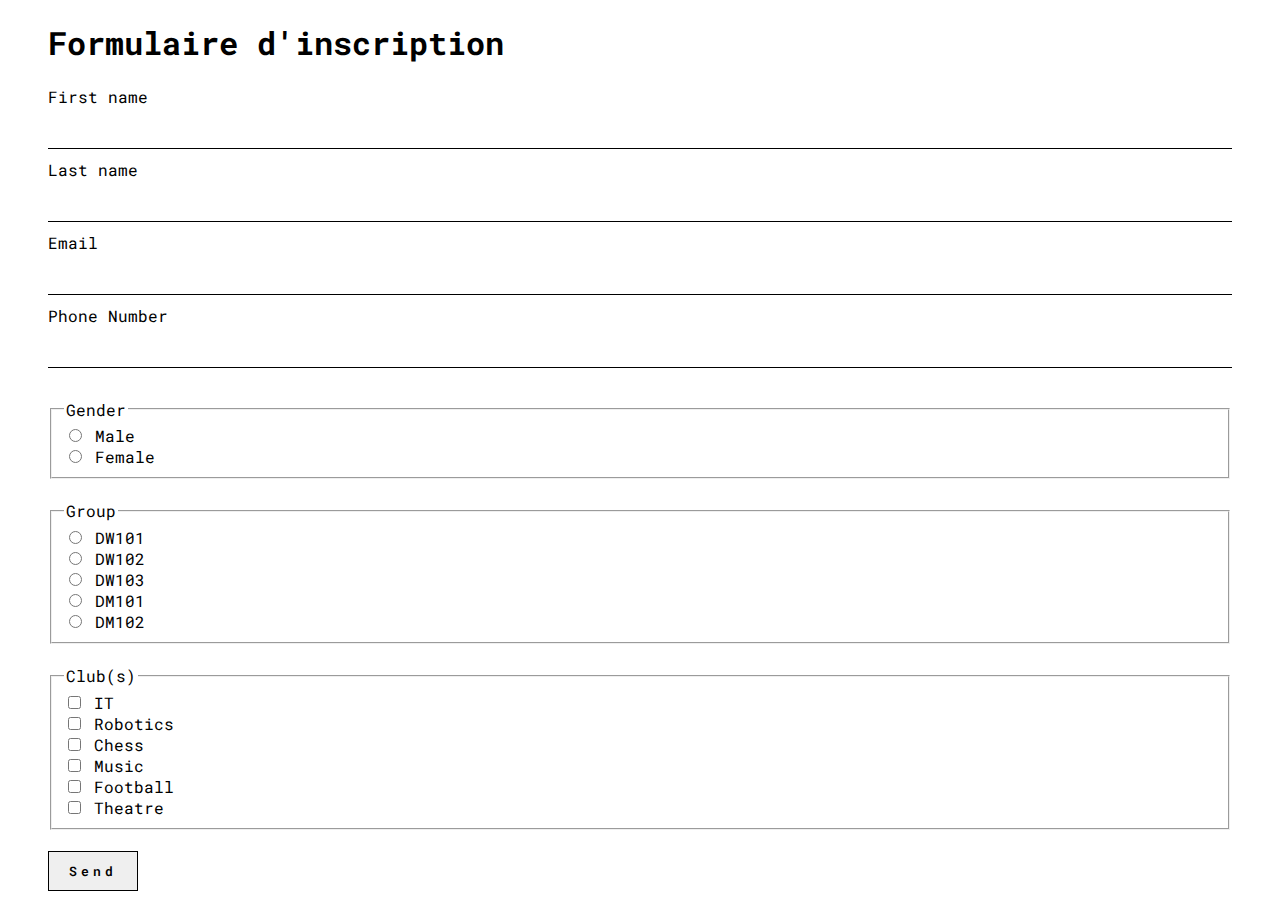
==== index.html @ 6708a0a6 "last change" ====
<!DOCTYPE html>
<html lang="en">
<head>
    <meta charset="UTF-8">
    <meta name="viewport" content="width=device-width, initial-scale=1.0">
    <link rel="preconnect" href="https://fonts.googleapis.com">
    <link rel="preconnect" href="https://fonts.gstatic.com" crossorigin>
    <link href="https://fonts.googleapis.com/css2?family=Roboto+Mono:wght@200;300;400;500;600;700&display=swap" rel="stylesheet">
    <link rel="stylesheet" href="style.css">
    <title>Clubs Parascolaires Solicode</title>
</head>
<body>
    <header>
        <h1>Formulaire d'inscription</h1>
    </header>
    <form name="form" onsubmit="return checked()">
        <label for="first-name">First name</label><br>
        <input type="text" id="first-name">
        <p class="erore" id="f-name">please enter your first-name</p>
        <label for="last-name">Last name</label><br>
        <input type="text" id="last-name"><br>
        <p class="erore" id="l-name">please enter your last-name</p>
        <label for="email">Email</label><br>
        <input type="text"  id="email"><br>
        <p class="erore" id="e-mail">please enter your Email</p>
        <label for="phone">Phone Number</label><br>
        <input type="text" id="phone"><br>
        <p class="erore" id="number">please enter your Phone Number</p><br>
        <fieldset>
            <legend>Gender</legend>
            <div>
                <input type="radio" name="Gender" id="male">
                <label for="male">Male</label>
            </div>
            <div>
                <input type="radio" name="Gender" id="female">
                <label for="female">Female</label>
            </div>
        </fieldset><br>
        <p class="erore" id="gender">please select your Gender</p>
        <fieldset>
            <legend>Group</legend>
            <div>
              <input type="radio" id="DW101" name="Group" value="DW101">
              <label for="DW101">DW101</label>
            </div>
            <div>
              <input type="radio" id="DW102" name="Group" value="DW102">
              <label for="DW102">DW102</label>
            </div>
            <div>
              <input type="radio" id="DW103" name="Group" value="DW103">
              <label for="DW103">DW103</label>
            </div>
            <div>
                <input type="radio" id="DM101" name="Group" value="DM101">
                <label for="DM101">DM101</label>
            </div>
            <div>
                <input type="radio" id="DM102" name="Group" value="DM102">
                <label for="DM102">DM102</label>
            </div>
        </fieldset><br>
        <p class="erore" id="group">please select your Group</p>
        <fieldset>
            <legend>Club(s)</legend>
            <div>
                <input type="checkbox" name="Club(s)" id="IT" value="IT">
                <label for="IT">IT</label>
            </div>
            <div>
                <input type="checkbox" name="Club(s)" id="Robotics" value="Robotics">
                <label for="Robotics">Robotics</label>
            </div>
            <div>
                <input type="checkbox" name="Club(s)" id="Chess" value="Chess">
                <label for="Chess">Chess</label>
            </div>
            <div>
                <input type="checkbox" name="Club(s)" id="Music" value="Music">
                <label for="Music">Music</label>
            </div>
            <div>
                <input type="checkbox" name="Club(s)" id="Football" value="Football">
                <label for="Football">Football</label>
            </div>
            <div>
                <input type="checkbox" name="Club(s)" id="Theatre" value="Theatre">
                <label for="Theatre">Theatre</label>
            </div>
        </fieldset>
        <p class="erore" id="club">please select the Club(s) you want to join</p><br>
        <input type="submit" value="Send" id="send">
    </form>
    <script src="script.js"></script>
</body>
</html>
---- style.css ----
*{
    box-sizing: border-box;
    font-family: 'Roboto Mono', monospace;
    scroll-behavior: smooth;
    transition: 0.3s;
}
body{
    margin: 1em 3em;
}
/* ==========erore message========= */
.erore{
    text-align: center;
    font-size: small;
    background-color: red;
    padding: 1em 2em;
    width: 30%;
    color: #ffff;
    display: none;
}
/* =======form======== */
input[type=text] {
    width: 100%;
    padding: 10px 0;
    font-size: 16px;
    color: rgb(0, 0, 0);
    margin-bottom: 10px;
    border: none;
    border-bottom: 1px solid rgb(0, 0, 0);
    outline: none;
    background: transparent;
}
form input[type=submit]{
    padding: 10px 20px;
    color: #000000;
    letter-spacing: 4px;
    color: black;
    font-weight: 600;
    border: solid black 1px;
}
form input[type=submit]:hover{
    color: #000000ca;
    background-color: rgb(0, 255, 174);
    border-radius: 5px;
    border-color: rgb(0, 255, 174);
    cursor: pointer;
}
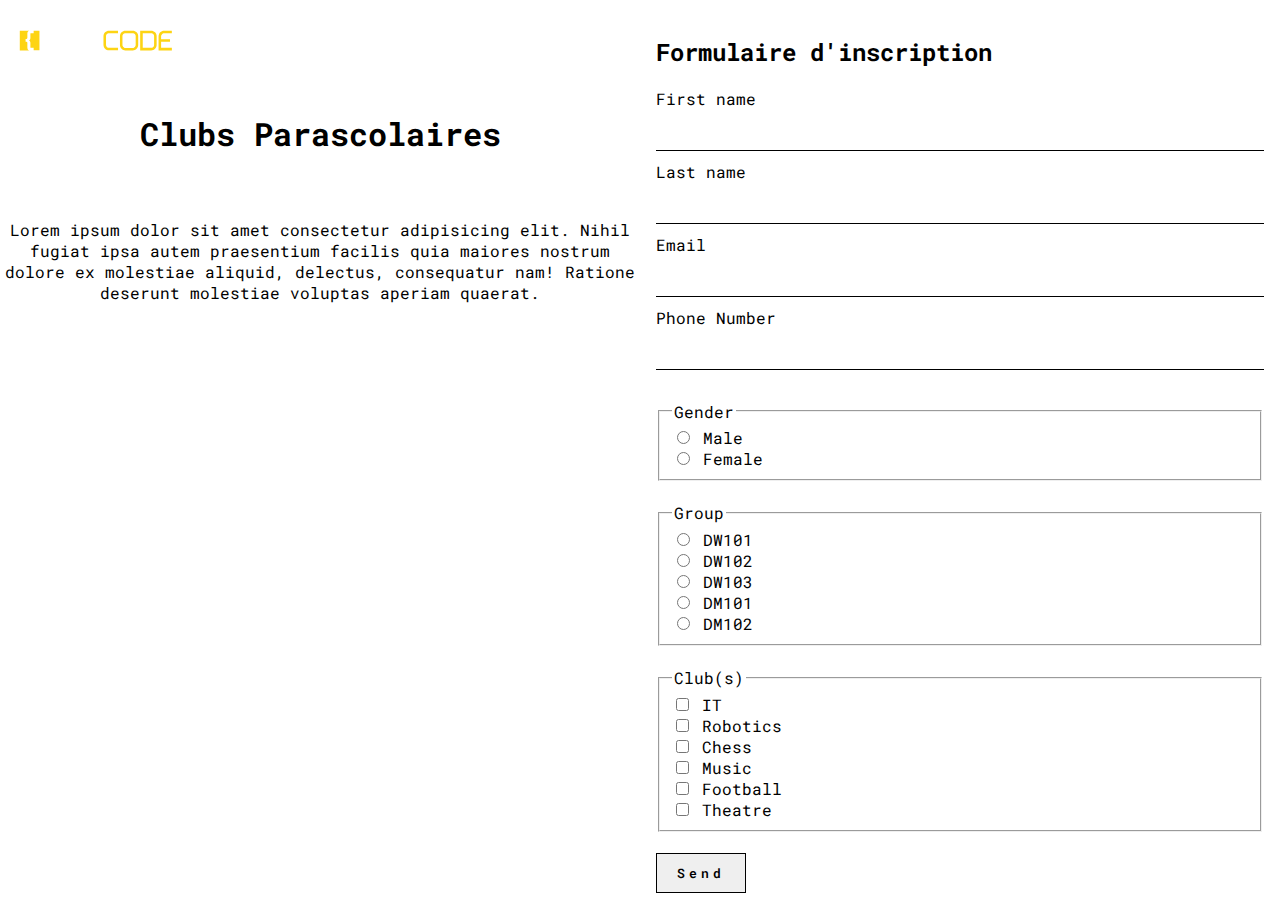
==== commit 77ab1dac: "fixed" ====
--- a/index.html
+++ b/index.html
@@ -7,13 +7,17 @@
     <link rel="preconnect" href="https://fonts.gstatic.com" crossorigin>
     <link href="https://fonts.googleapis.com/css2?family=Roboto+Mono:wght@200;300;400;500;600;700&display=swap" rel="stylesheet">
     <link rel="stylesheet" href="style.css">
+    <script src="valide.js" defer></script>
     <title>Clubs Parascolaires Solicode</title>
 </head>
 <body>
-    <header>
-        <h1>Formulaire d'inscription</h1>
-    </header>
-    <form name="form" onsubmit="return checked()">
+    <section>
+            <img src="image/logo-solicode.svg" alt="logo">
+            <h1>Clubs Parascolaires</h1>
+        <p>Lorem ipsum dolor sit amet consectetur adipisicing elit. Nihil fugiat ipsa autem praesentium facilis quia maiores nostrum dolore ex molestiae aliquid, delectus, consequatur nam! Ratione deserunt molestiae voluptas aperiam quaerat.</p>
+    </section>
+    <form id="form">
+        <h2 id="title">Formulaire d'inscription</h2>
         <label for="first-name">First name</label><br>
         <input type="text" id="first-name">
         <p class="erore" id="f-name">please enter your first-name</p>
@@ -92,6 +96,5 @@
         <p class="erore" id="club">please select the Club(s) you want to join</p><br>
         <input type="submit" value="Send" id="send">
     </form>
-    <script src="script.js"></script>
 </body>
 </html>--- a/style.css
+++ b/style.css
@@ -5,7 +5,11 @@
     transition: 0.3s;
 }
 body{
-    margin: 1em 3em;
+    margin:0;
+    display: grid;
+    grid-template-columns: repeat(2, 1fr);
+    grid-template-rows: auto;
+    grid-template-areas: "section form";
 }
 /* ==========erore message========= */
 .erore{
@@ -13,11 +17,35 @@
     font-size: small;
     background-color: red;
     padding: 1em 2em;
-    width: 30%;
+    width: 50%;
     color: #ffff;
     display: none;
 }
+/* ======== section ======== */
+section{
+    background-image: url(image/solicode.jpg);
+    background-repeat: no-repeat;
+    background-size: cover;
+    grid-area: section;
+}
+section h1{
+    font-size: xx-large;
+    text-align: center;
+    margin-bottom: 2em;
+}
+section img{
+    width: 25%;
+    margin-left: 1em;
+}
+section p{
+    width: 100%;
+    text-align: center;
+}
 /* =======form======== */
+form{
+    padding: 1em;
+    grid-area: form;
+}
 input[type=text] {
     width: 100%;
     padding: 10px 0;
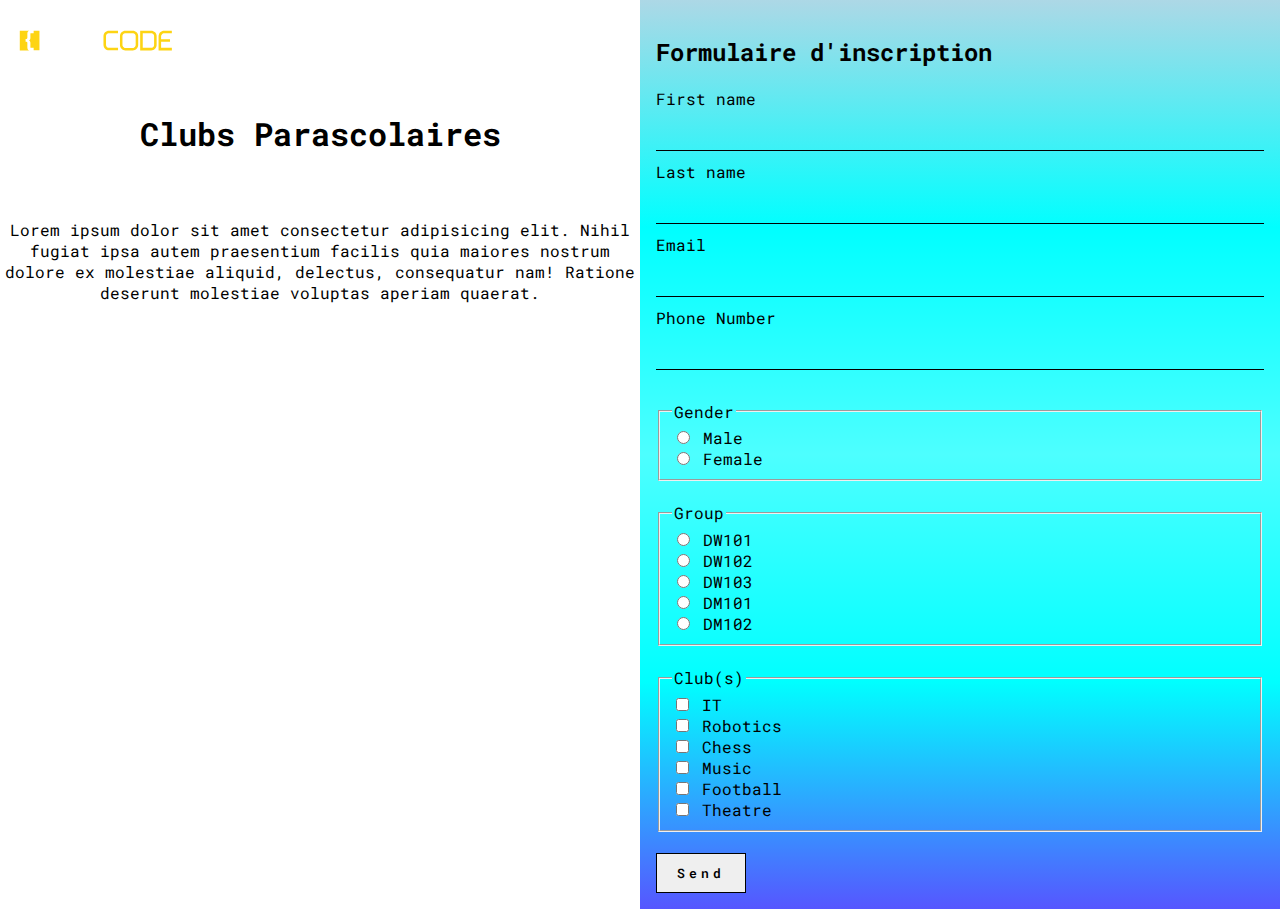
==== commit 03b5f087: "add requered" ====
--- a/index.html
+++ b/index.html
@@ -1,20 +1,25 @@
 <!DOCTYPE html>
 <html lang="en">
+
 <head>
     <meta charset="UTF-8">
     <meta name="viewport" content="width=device-width, initial-scale=1.0">
     <link rel="preconnect" href="https://fonts.googleapis.com">
     <link rel="preconnect" href="https://fonts.gstatic.com" crossorigin>
-    <link href="https://fonts.googleapis.com/css2?family=Roboto+Mono:wght@200;300;400;500;600;700&display=swap" rel="stylesheet">
+    <link href="https://fonts.googleapis.com/css2?family=Roboto+Mono:wght@200;300;400;500;600;700&display=swap"
+        rel="stylesheet">
     <link rel="stylesheet" href="style.css">
     <script src="valide.js" defer></script>
     <title>Clubs Parascolaires Solicode</title>
 </head>
+
 <body>
     <section>
-            <img src="image/logo-solicode.svg" alt="logo">
-            <h1>Clubs Parascolaires</h1>
-        <p>Lorem ipsum dolor sit amet consectetur adipisicing elit. Nihil fugiat ipsa autem praesentium facilis quia maiores nostrum dolore ex molestiae aliquid, delectus, consequatur nam! Ratione deserunt molestiae voluptas aperiam quaerat.</p>
+        <img src="image/logo-solicode.svg" alt="logo">
+        <h1>Clubs Parascolaires</h1>
+        <p>Lorem ipsum dolor sit amet consectetur adipisicing elit. Nihil fugiat ipsa autem praesentium facilis quia
+            maiores nostrum dolore ex molestiae aliquid, delectus, consequatur nam! Ratione deserunt molestiae voluptas
+            aperiam quaerat.</p>
     </section>
     <form id="form">
         <h2 id="title">Formulaire d'inscription</h2>
@@ -25,7 +30,7 @@
         <input type="text" id="last-name"><br>
         <p class="erore" id="l-name">please enter your last-name</p>
         <label for="email">Email</label><br>
-        <input type="text"  id="email"><br>
+        <input type="text" id="email"><br>
         <p class="erore" id="e-mail">please enter your Email</p>
         <label for="phone">Phone Number</label><br>
         <input type="text" id="phone"><br>
@@ -45,16 +50,16 @@
         <fieldset>
             <legend>Group</legend>
             <div>
-              <input type="radio" id="DW101" name="Group" value="DW101">
-              <label for="DW101">DW101</label>
+                <input type="radio" id="DW101" name="Group" value="DW101">
+                <label for="DW101">DW101</label>
             </div>
             <div>
-              <input type="radio" id="DW102" name="Group" value="DW102">
-              <label for="DW102">DW102</label>
+                <input type="radio" id="DW102" name="Group" value="DW102">
+                <label for="DW102">DW102</label>
             </div>
             <div>
-              <input type="radio" id="DW103" name="Group" value="DW103">
-              <label for="DW103">DW103</label>
+                <input type="radio" id="DW103" name="Group" value="DW103">
+                <label for="DW103">DW103</label>
             </div>
             <div>
                 <input type="radio" id="DM101" name="Group" value="DM101">
@@ -97,4 +102,5 @@
         <input type="submit" value="Send" id="send">
     </form>
 </body>
+
 </html>--- a/style.css
+++ b/style.css
@@ -43,6 +43,7 @@
 }
 /* =======form======== */
 form{
+    background-image: linear-gradient( lightblue, rgb(0, 255, 255), rgb(77, 255, 255),aqua , rgb(86, 86, 255));
     padding: 1em;
     grid-area: form;
 }
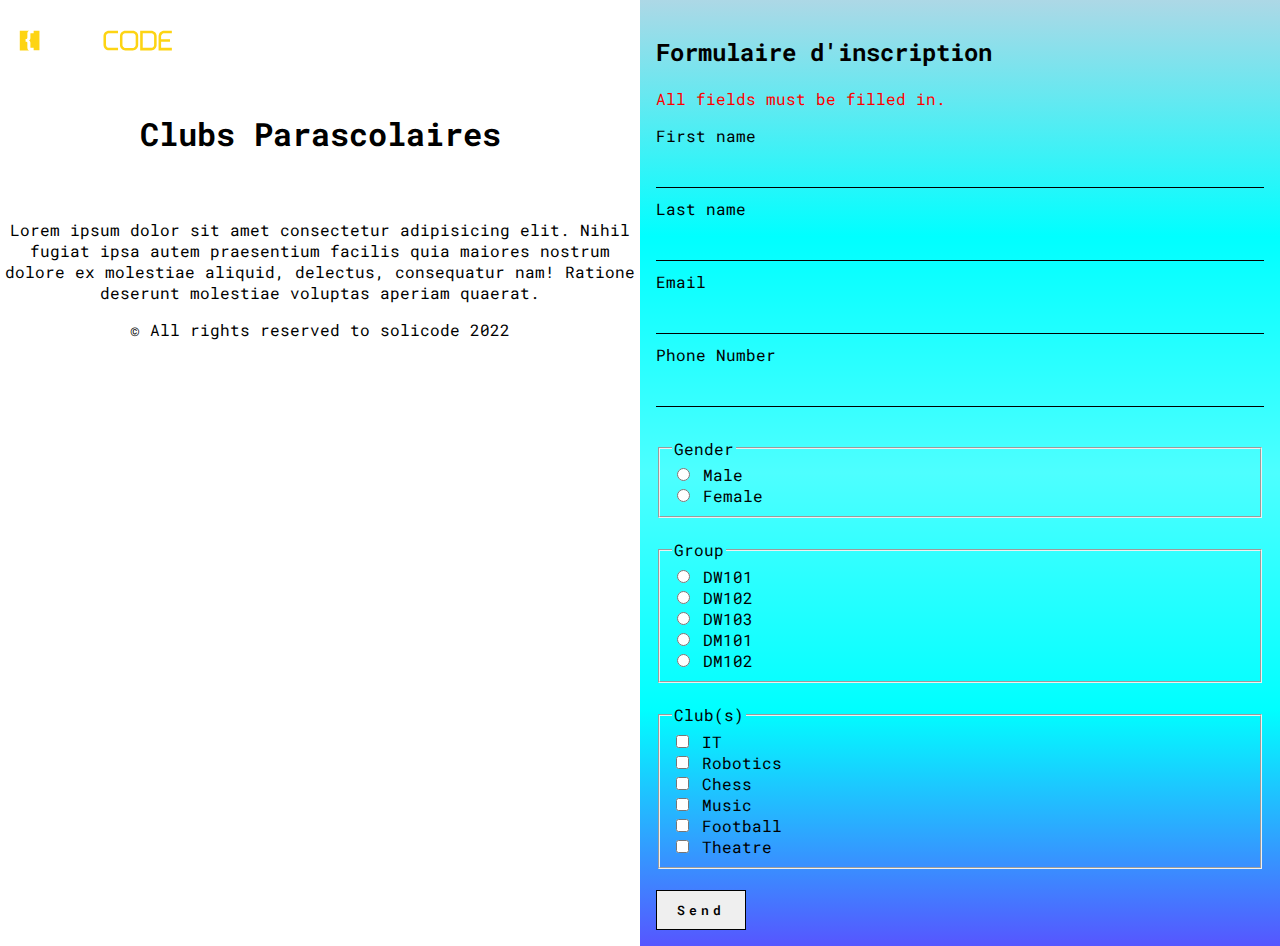
==== commit 244e5990: "all needed" ====
--- a/index.html
+++ b/index.html
@@ -20,9 +20,11 @@
         <p>Lorem ipsum dolor sit amet consectetur adipisicing elit. Nihil fugiat ipsa autem praesentium facilis quia
             maiores nostrum dolore ex molestiae aliquid, delectus, consequatur nam! Ratione deserunt molestiae voluptas
             aperiam quaerat.</p>
+        <footer>&copy; All rights reserved to solicode 2022</footer>
     </section>
     <form id="form">
         <h2 id="title">Formulaire d'inscription</h2>
+        <p id="should">All fields must be filled in.</p>
         <label for="first-name">First name</label><br>
         <input type="text" id="first-name">
         <p class="erore" id="f-name">please enter your first-name</p>
@@ -35,7 +37,7 @@
         <label for="phone">Phone Number</label><br>
         <input type="text" id="phone"><br>
         <p class="erore" id="number">please enter your Phone Number</p><br>
-        <fieldset>
+        <fieldset id="allgender">
             <legend>Gender</legend>
             <div>
                 <input type="radio" name="Gender" id="male">
@@ -47,7 +49,7 @@
             </div>
         </fieldset><br>
         <p class="erore" id="gender">please select your Gender</p>
-        <fieldset>
+        <fieldset id="allgroup">
             <legend>Group</legend>
             <div>
                 <input type="radio" id="DW101" name="Group" value="DW101">
@@ -71,7 +73,7 @@
             </div>
         </fieldset><br>
         <p class="erore" id="group">please select your Group</p>
-        <fieldset>
+        <fieldset id="allclub">
             <legend>Club(s)</legend>
             <div>
                 <input type="checkbox" name="Club(s)" id="IT" value="IT">
@@ -98,7 +100,7 @@
                 <label for="Theatre">Theatre</label>
             </div>
         </fieldset>
-        <p class="erore" id="club">please select the Club(s) you want to join</p><br>
+        <p class="erore" id="club">please select between 1 to 3 Club(s)</p><br>
         <input type="submit" value="Send" id="send">
     </form>
 </body>
--- a/style.css
+++ b/style.css
@@ -2,7 +2,7 @@
     box-sizing: border-box;
     font-family: 'Roboto Mono', monospace;
     scroll-behavior: smooth;
-    transition: 0.3s;
+    transition: 0.2s;
 }
 body{
     margin:0;
@@ -12,14 +12,13 @@
     grid-template-areas: "section form";
 }
 /* ==========erore message========= */
+#should{
+    color: red;
+}
 .erore{
-    text-align: center;
     font-size: small;
-    background-color: red;
-    padding: 1em 2em;
-    width: 50%;
-    color: #ffff;
     display: none;
+    color: red;
 }
 /* ======== section ======== */
 section{
@@ -39,6 +38,9 @@
 }
 section p{
     width: 100%;
+    text-align: center;
+}
+footer{
     text-align: center;
 }
 /* =======form======== */
@@ -72,4 +74,14 @@
     border-radius: 5px;
     border-color: rgb(0, 255, 174);
     cursor: pointer;
+}
+/* =====media======= */
+@media only screen and (max-width: 768px) {
+    body{
+        margin:0;
+        display: grid;
+        grid-template-columns:auto;
+        grid-template-rows: repeat(2, 1fr);
+        grid-template-areas: "section" "form";
+    }
 }